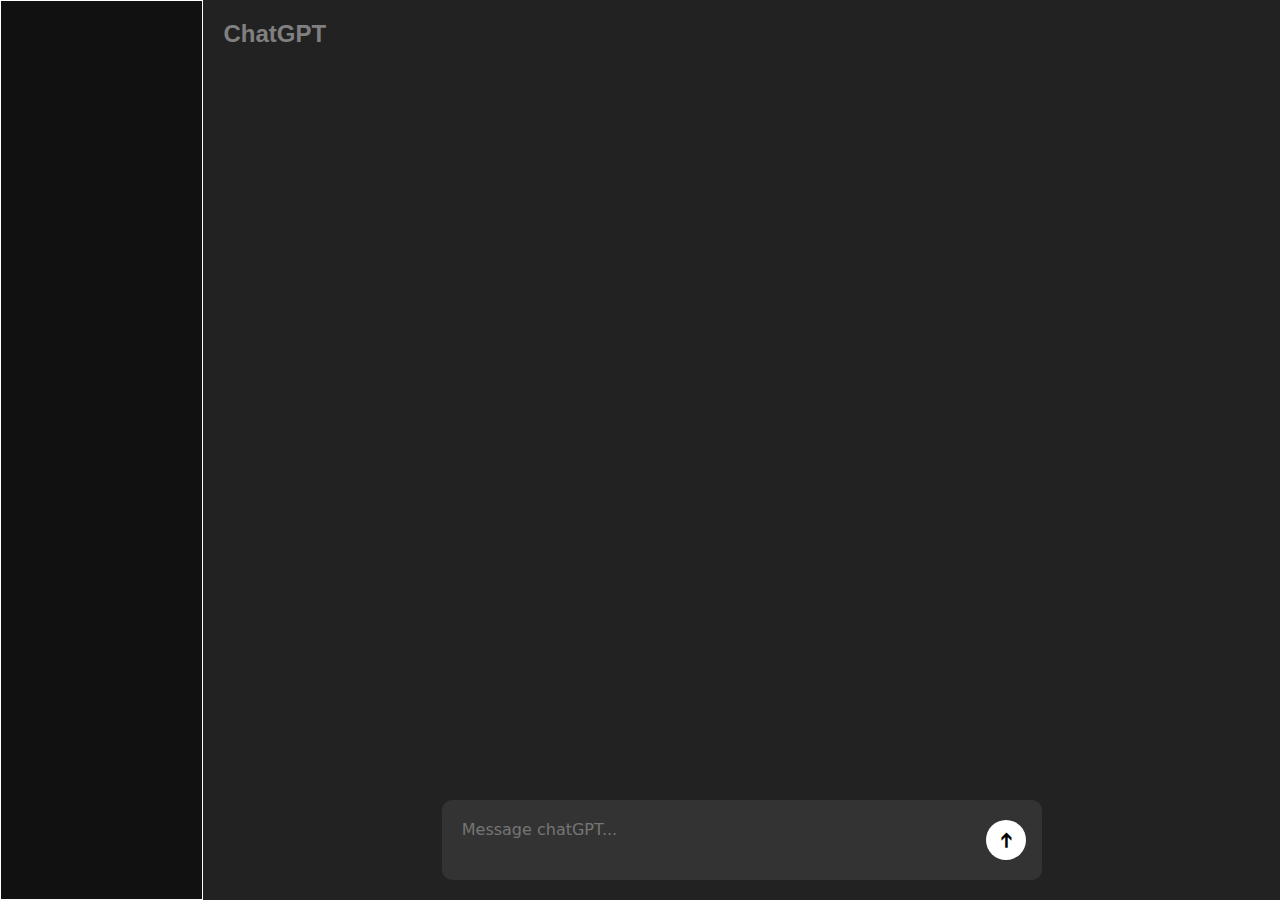
==== index.html @ b9bcdb05 "first_comit" ====
<!DOCTYPE html>
<html lang="en">
  <head>
    <meta charset="UTF-8" />
    <meta name="viewport" content="width=device-width, initial-scale=1.0" />
    <title>ChatGPT UI Clone</title>
    <link rel="stylesheet" href="style.css" />
  </head>
  <body>
    <div class="main_content">
      <div class="recent-chats">
        <!-- chats -->
      </div>
      <div class="chat-container">
        <div class="chat-header">ChatGPT</div>
        <div class="chat-messages" id="chat-messages">
          <!-- Messages will be dynamically added here -->
        </div>
        <div class="chat-input">
          <textarea
            id="user-input"
            rows="1"
            placeholder="Message chatGPT..."
          ></textarea>
          <button id="send-button"></button>
        </div>
      </div>
    </div>
    <script src="script.js"></script>
  </body>
</html>
---- style.css ----
body {
  font-family: Arial, sans-serif;
  margin: 0;
  padding: 0;
  background-color: #222;
}

.main_content {
  display: flex;
  flex-direction: row;
}

.recent-chats {
  padding: 20px;
  background-color: #111111;
  color: gray;
  flex-basis: 15%;
  text-align: left;
  font-size: 1rem;
  font-weight: bold;
  border: 1px white solid;
}

.chat-header {
  padding: 20px;
  color: gray;
  flex-basis: 15%;
  text-align: left;
  font-size: 1.5rem;
  font-weight: bold;
}

.chat-container {
  display: flex;
  flex-direction: column;
  width: 100%;
  height: 100vh;
  margin: auto;
  background-color: #222;
  overflow: hidden;
}

.chat-messages {
  flex-grow: 1;
  padding: 20px;
  overflow-y: auto;
  background-color: #222;
}

/* Scrollbar styling */
.chat-messages::-webkit-scrollbar {
  width: 12px; /* Scrollbar width */
}

.chat-messages::-webkit-scrollbar-track {
  background: transparent; /* Transparent track */
}

.chat-messages::-webkit-scrollbar-thumb {
  background: rgba(100, 100, 100, 0.6); /* Thumb color */
}

.chat-messages::-webkit-scrollbar-thumb:hover {
  background: rgba(100, 100, 100, 0.8); /* Darker on hover */
}

.message {
  margin-bottom: 16px;
  display: flex;
}

.message.bot {
  justify-content: flex-start;
}

.message.user {
  justify-content: flex-end;
}

.message-content {
  max-width: 40%;
  padding: 14px;
  border-radius: 25px;
  background-color: #333;
  color: #fff;
  font-size: 1rem;
  line-height: 1.5;
}

.message.bot .message-content {
  background-color: #222;
  color: #fff;
  max-width: 60%;
}

.chat-input {
  display: flex;
  align-items: center;
  justify-content: center;
  background-color: #222;
  position: relative; /* Needed for the button positioning */
  width: 600px;
  margin: 20px auto; /* Centers the chat input on the page */
}

.chat-input textarea {
  background-color: #333;
  color: #fff;
  flex-grow: 1;
  padding: 20px;
  font-size: 1rem;
  font-family: system-ui, -apple-system, BlinkMacSystemFont, "Segoe UI", Roboto,
    Oxygen, Ubuntu, Cantarell, "Open Sans", "Helvetica Neue", sans-serif;
  border: none;
  border-radius: 10px;
  resize: none;
  outline: none;
  height: 40px;
  padding-right: 50px; /* Space for the button */
  position: relative;
  width: 100%; /* Ensures responsiveness */
  max-width: 600px;
}

.chat-input button {
  position: absolute; /* Keeps the button inside the textarea */
  top: 50%; /* Vertically centers the button */
  transform: translateY(-50%); /* Proper vertical alignment */
  right: 16px; /* Aligned inside the padding of the textarea */
  width: 40px;
  height: 40px;
  background-color: #fff;
  color: #000;
  border: none;
  border-radius: 50%; /* Circular button */
  cursor: pointer;
  outline: none;
  display: flex;
  justify-content: center;
  align-items: center;
  transition: background-color 0.3s;
}

.chat-input button:hover {
  background-color: #ffffffc2;
}

.chat-input button::after {
  content: "➔"; /* Arrow inside the button */
  transform: rotate(-90deg); /* Points the arrow upwards */
  font-size: 1.3rem;
}
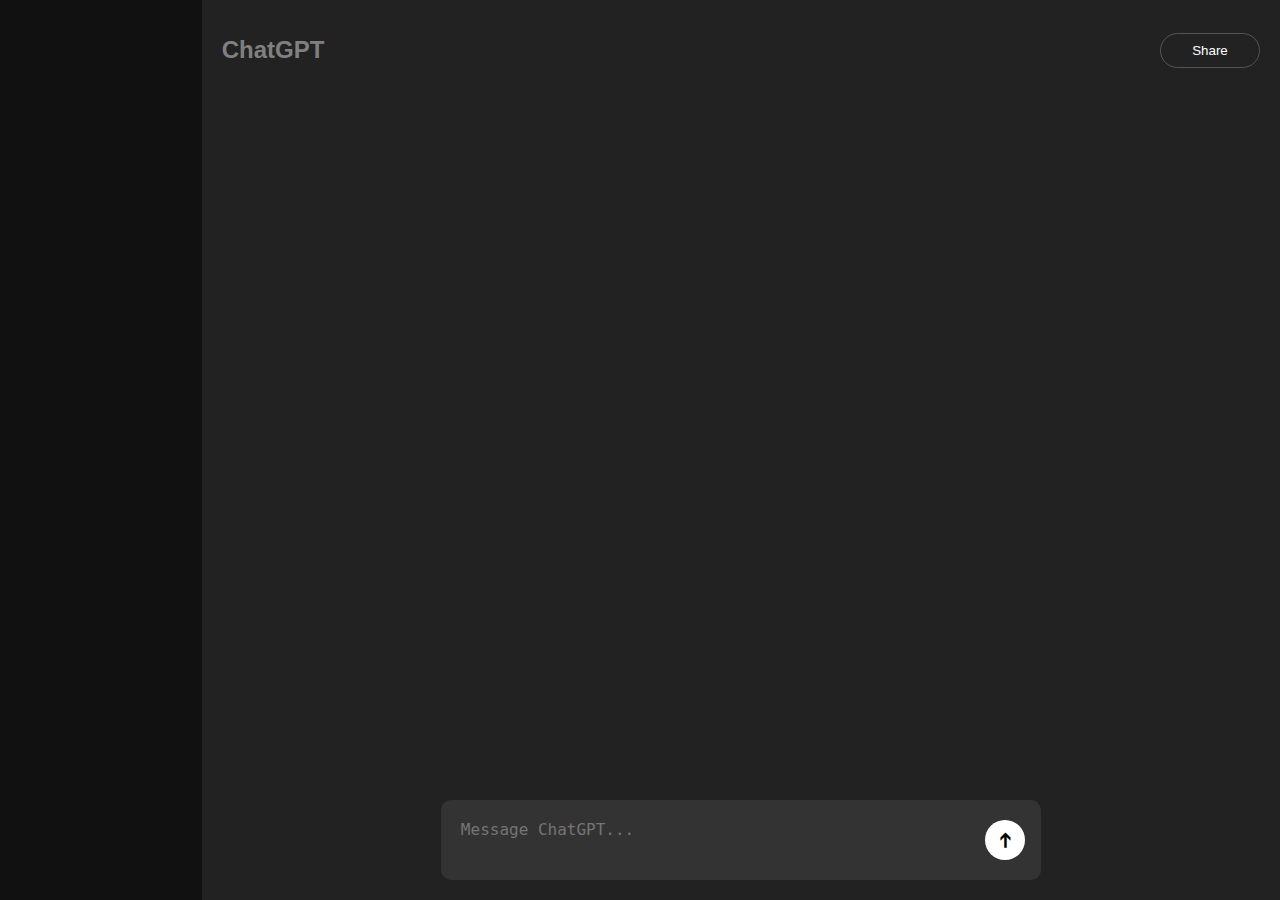
==== commit b9f6c6fd: "Chatgpt_UI" ====
--- a/index.html
+++ b/index.html
@@ -7,20 +7,29 @@
     <link rel="stylesheet" href="style.css" />
   </head>
   <body>
-    <div class="main_content">
+    <div class="main-content">
       <div class="recent-chats">
         <!-- chats -->
       </div>
       <div class="chat-container">
-        <div class="chat-header">ChatGPT</div>
+        <div class="navigation">
+          <div class="navigation-header">
+            <h1>ChatGPT</h1>
+          </div>
+          <div class="share-button">
+            <button id="share-button">Share</button>
+          </div>
+        </div>
+
         <div class="chat-messages" id="chat-messages">
           <!-- Messages will be dynamically added here -->
         </div>
+
         <div class="chat-input">
           <textarea
             id="user-input"
             rows="1"
-            placeholder="Message chatGPT..."
+            placeholder="Message ChatGPT..."
           ></textarea>
           <button id="send-button"></button>
         </div>
--- a/style.css
+++ b/style.css
@@ -1,3 +1,4 @@
+/* Global Styles */
 body {
   font-family: Arial, sans-serif;
   margin: 0;
@@ -5,28 +6,18 @@
   background-color: #222;
 }
 
-.main_content {
+.main-content {
   display: flex;
   flex-direction: row;
 }
 
 .recent-chats {
   padding: 20px;
-  background-color: #111111;
+  background-color: #111;
   color: gray;
   flex-basis: 15%;
   text-align: left;
   font-size: 1rem;
-  font-weight: bold;
-  border: 1px white solid;
-}
-
-.chat-header {
-  padding: 20px;
-  color: gray;
-  flex-basis: 15%;
-  text-align: left;
-  font-size: 1.5rem;
   font-weight: bold;
 }
 
@@ -40,6 +31,38 @@
   overflow: hidden;
 }
 
+/* Navigation Styles */
+.navigation {
+  display: flex;
+  justify-content: space-between;
+  align-items: center;
+}
+
+.navigation-header h1 {
+  padding: 20px;
+  color: gray;
+  text-align: left;
+  font-size: 1.5rem;
+  font-weight: bold;
+}
+
+.share-button button {
+  width: 100px;
+  height: 35px;
+  background-color: #222;
+  color: #fff;
+  border: 1px #555 solid;
+  border-radius: 20px;
+  cursor: pointer;
+  transition: background-color 0.3s;
+  margin-right: 20px; /* Added margin to shift it to the left */
+}
+
+.share-button button:hover {
+  background-color: #333;
+}
+
+/* Chat Messages Styles */
 .chat-messages {
   flex-grow: 1;
   padding: 20px;
@@ -47,21 +70,20 @@
   background-color: #222;
 }
 
-/* Scrollbar styling */
 .chat-messages::-webkit-scrollbar {
-  width: 12px; /* Scrollbar width */
+  width: 12px;
 }
 
 .chat-messages::-webkit-scrollbar-track {
-  background: transparent; /* Transparent track */
+  background: transparent;
 }
 
 .chat-messages::-webkit-scrollbar-thumb {
-  background: rgba(100, 100, 100, 0.6); /* Thumb color */
+  background: rgba(100, 100, 100, 0.6);
 }
 
 .chat-messages::-webkit-scrollbar-thumb:hover {
-  background: rgba(100, 100, 100, 0.8); /* Darker on hover */
+  background: rgba(100, 100, 100, 0.8);
 }
 
 .message {
@@ -85,6 +107,9 @@
   color: #fff;
   font-size: 1rem;
   line-height: 1.5;
+  word-wrap: break-word;
+  word-break: break-word;
+  overflow-wrap: break-word;
 }
 
 .message.bot .message-content {
@@ -93,14 +118,15 @@
   max-width: 60%;
 }
 
+/* Chat Input Styles */
 .chat-input {
   display: flex;
   align-items: center;
   justify-content: center;
   background-color: #222;
-  position: relative; /* Needed for the button positioning */
+  position: relative;
   width: 600px;
-  margin: 20px auto; /* Centers the chat input on the page */
+  margin: 20px auto;
 }
 
 .chat-input textarea {
@@ -109,30 +135,28 @@
   flex-grow: 1;
   padding: 20px;
   font-size: 1rem;
-  font-family: system-ui, -apple-system, BlinkMacSystemFont, "Segoe UI", Roboto,
-    Oxygen, Ubuntu, Cantarell, "Open Sans", "Helvetica Neue", sans-serif;
   border: none;
   border-radius: 10px;
   resize: none;
   outline: none;
   height: 40px;
-  padding-right: 50px; /* Space for the button */
+  padding-right: 55px;
   position: relative;
-  width: 100%; /* Ensures responsiveness */
+  width: 100%;
   max-width: 600px;
 }
 
 .chat-input button {
-  position: absolute; /* Keeps the button inside the textarea */
-  top: 50%; /* Vertically centers the button */
-  transform: translateY(-50%); /* Proper vertical alignment */
-  right: 16px; /* Aligned inside the padding of the textarea */
+  position: absolute;
+  top: 50%;
+  transform: translateY(-50%);
+  right: 16px;
   width: 40px;
   height: 40px;
   background-color: #fff;
   color: #000;
   border: none;
-  border-radius: 50%; /* Circular button */
+  border-radius: 50%;
   cursor: pointer;
   outline: none;
   display: flex;
@@ -146,7 +170,7 @@
 }
 
 .chat-input button::after {
-  content: "➔"; /* Arrow inside the button */
-  transform: rotate(-90deg); /* Points the arrow upwards */
+  content: "➔";
+  transform: rotate(-90deg);
   font-size: 1.3rem;
 }
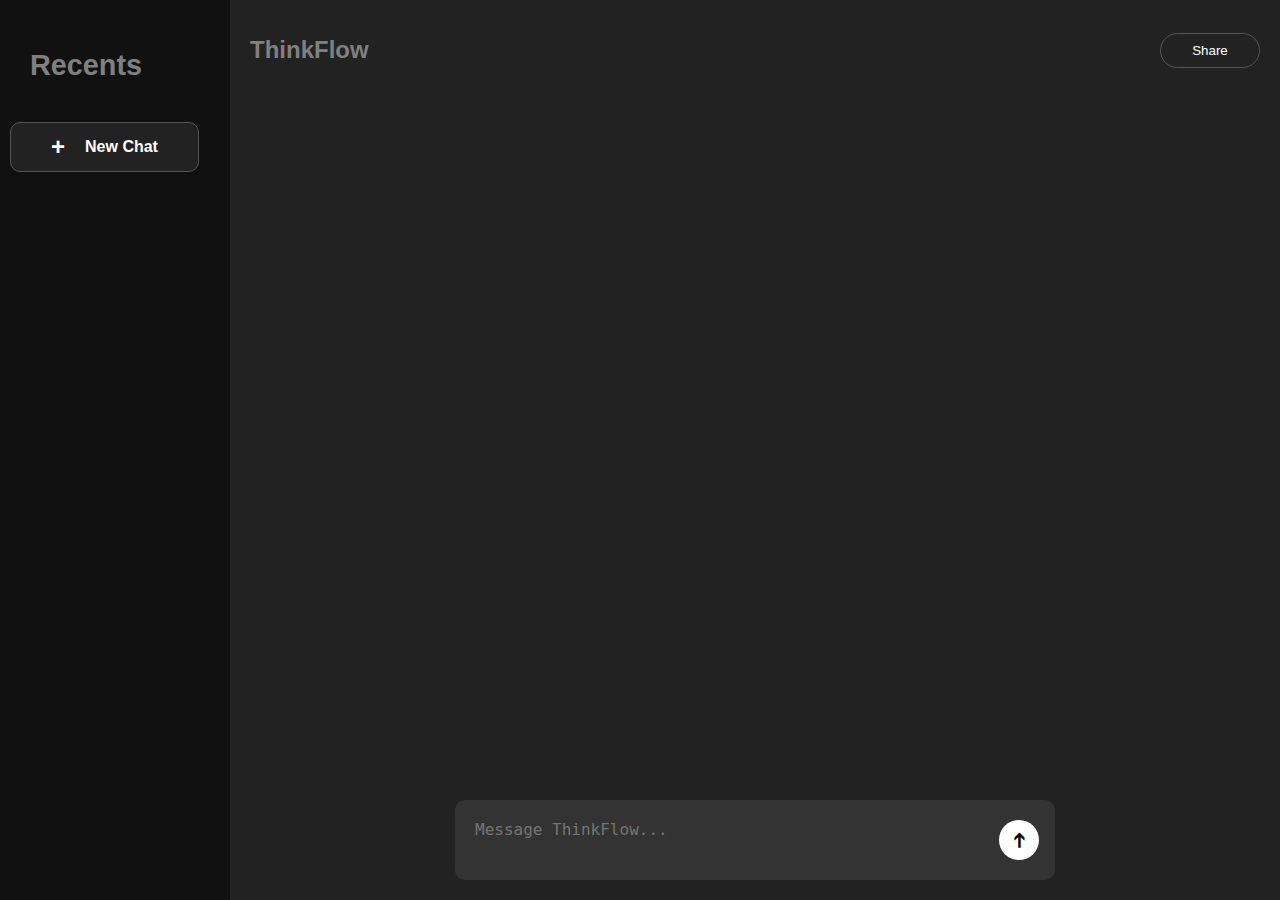
==== commit 7aa25dc3: "new-chat button" ====
--- a/index.html
+++ b/index.html
@@ -3,18 +3,21 @@
   <head>
     <meta charset="UTF-8" />
     <meta name="viewport" content="width=device-width, initial-scale=1.0" />
-    <title>ChatGPT UI Clone</title>
+    <title>ThinkFlow</title>
     <link rel="stylesheet" href="style.css" />
   </head>
   <body>
     <div class="main-content">
       <div class="recent-chats">
-        <!-- chats -->
+        <h1>Recents</h1>
+          <button id="new-chat-button">New Chat</button>
+          <!-- existing chats will go here -->
+        
       </div>
       <div class="chat-container">
         <div class="navigation">
           <div class="navigation-header">
-            <h1>ChatGPT</h1>
+            <h1>ThinkFlow</h1>
           </div>
           <div class="share-button">
             <button id="share-button">Share</button>
@@ -29,7 +32,7 @@
           <textarea
             id="user-input"
             rows="1"
-            placeholder="Message ChatGPT..."
+            placeholder="Message ThinkFlow..."
           ></textarea>
           <button id="send-button"></button>
         </div>
--- a/style.css
+++ b/style.css
@@ -12,14 +12,51 @@
 }
 
 .recent-chats {
-  padding: 20px;
+  padding: 10px;
   background-color: #111;
   color: gray;
-  flex-basis: 15%;
+  flex-basis: 20%;
   text-align: left;
   font-size: 1rem;
   font-weight: bold;
 }
+
+.recent-chats h1 {
+  padding: 20px;
+  color: gray;
+  text-align: left;
+  font-size: 1.8rem;
+  font-weight: bold;
+}
+
+#new-chat-button {
+  width: 90%;
+  padding: 10px;
+  background-color: #222;
+  color: #fff;
+  border: 1px solid #555;
+  border-radius: 10px;
+  font-size: 1rem;
+  font-weight: bold;
+  cursor: pointer;
+  margin-bottom: 10px;
+  display: flex;
+  align-items: center;
+  justify-content: center;
+  transition: background-color 0.3s;
+}
+
+#new-chat-button:hover {
+  background-color: #333;
+}
+
+#new-chat-button::before {
+  content: "+";
+  font-size: 1.5rem;
+  margin-right: 20px; /* Space between the + and the text */
+}
+
+
 
 .chat-container {
   display: flex;
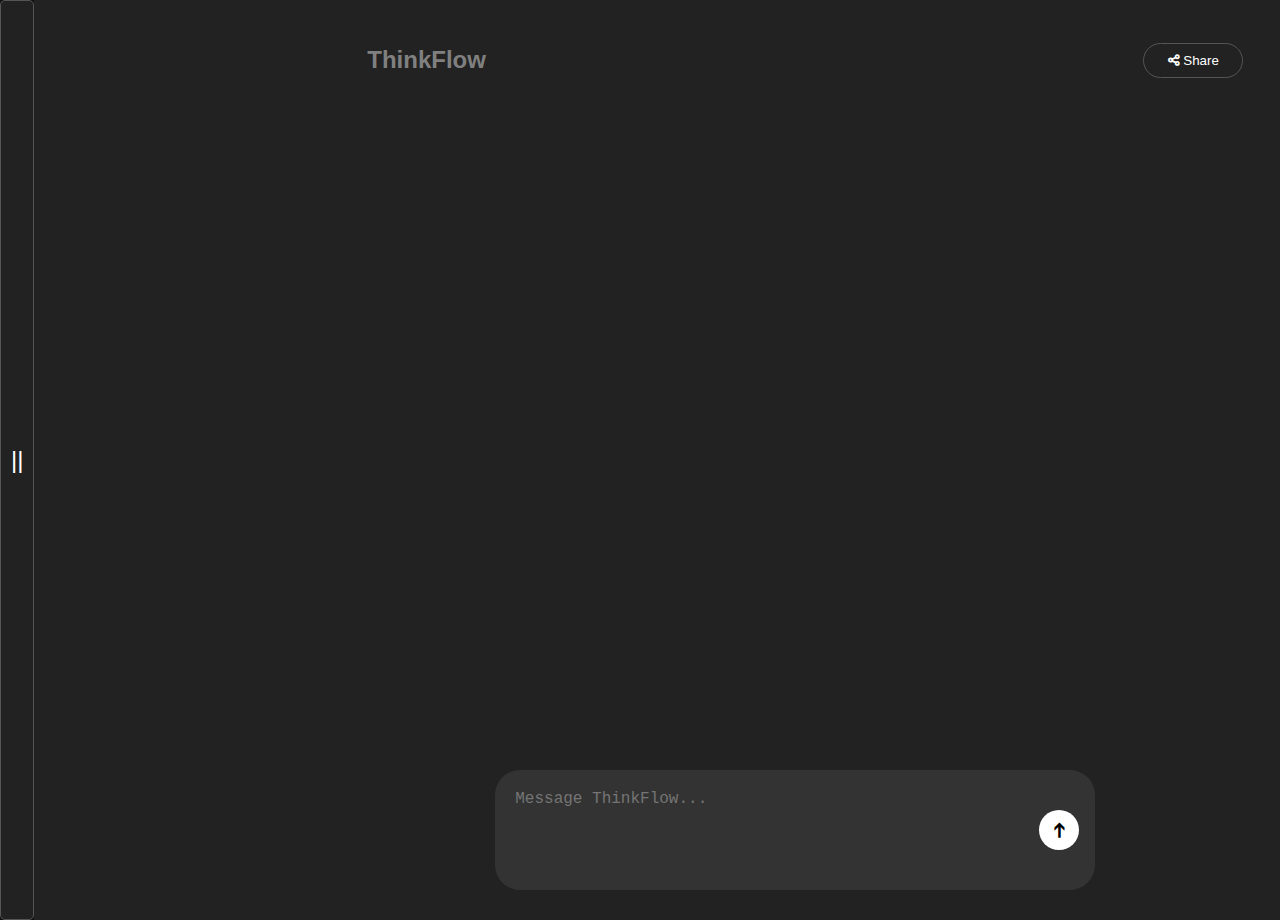
==== commit 6ae15a2e: "toggle drawer" ====
--- a/index.html
+++ b/index.html
@@ -5,22 +5,38 @@
     <meta name="viewport" content="width=device-width, initial-scale=1.0" />
     <title>ThinkFlow</title>
     <link rel="stylesheet" href="style.css" />
+    <link
+      rel="stylesheet"
+      href="https://cdnjs.cloudflare.com/ajax/libs/font-awesome/6.0.0-beta3/css/all.min.css"
+    />
   </head>
   <body>
     <div class="main-content">
-      <div class="recent-chats">
-        <h1>Recents</h1>
+      <!-- The Toggle Button is outside the recent-chats div -->
+      <button id="toggle-drawer-button">||</button>
+
+      <div class="recent-chats" id="recent-chats">
+        <div class="recent-chats-header">
+          <h1>Recents</h1>
           <button id="new-chat-button">New Chat</button>
+        </div>
+
+        <div class="recent-chats-content">
           <!-- existing chats will go here -->
-        
+        </div>
+
+        <div class="recent-chats-footer">footer</div>
       </div>
+
       <div class="chat-container">
         <div class="navigation">
           <div class="navigation-header">
             <h1>ThinkFlow</h1>
           </div>
           <div class="share-button">
-            <button id="share-button">Share</button>
+            <button id="share-button">
+              <i class="fas fa-share-alt"></i> Share
+            </button>
           </div>
         </div>
 
@@ -38,6 +54,7 @@
         </div>
       </div>
     </div>
+
     <script src="script.js"></script>
   </body>
 </html>
--- a/style.css
+++ b/style.css
@@ -19,14 +19,60 @@
   text-align: left;
   font-size: 1rem;
   font-weight: bold;
+  position: relative;
+  transition: transform 0.3s ease-in-out;
+  transform: translateX(-100%); /* Initially hidden */
+  display: flex;
+  flex-direction: column;
+  height: 100vh;
+}
+
+.recent-chats.open {
+  transform: translateX(0); /* Slide in when "open" class is added */
+  display: block;
 }
 
 .recent-chats h1 {
-  padding: 20px;
   color: gray;
-  text-align: left;
   font-size: 1.8rem;
   font-weight: bold;
+  margin-left: 10px;
+  flex-grow: 1;
+}
+
+.recent-chats-header {
+  display: flex;
+  flex-direction: column;
+  align-items: flex-start;
+  width: 100%;
+}
+
+.recent-chats-content {
+  flex-grow: 1; /* Allows this section to take up remaining space */
+  overflow-y: auto; /* Enables scrolling for chat content */
+}
+
+.recent-chats-footer {
+  border-top: 1px solid white;
+  padding: 10px;
+  background: #111;
+  text-align: center;
+}
+
+#toggle-drawer-button {
+  background-color: #222;
+  color: #fff;
+  border: 1px solid #555;
+  border-radius: 5px;
+  font-size: 1.5rem;
+  cursor: pointer;
+  padding: 10px;
+  transition: background-color 0.3s;
+  z-index: 10; /* Make sure the button is always on top */
+}
+
+#toggle-drawer-button:hover {
+  background-color: #333;
 }
 
 #new-chat-button {
@@ -56,11 +102,10 @@
   margin-right: 20px; /* Space between the + and the text */
 }
 
-
-
 .chat-container {
   display: flex;
   flex-direction: column;
+  flex-basis: 70%;
   width: 100%;
   height: 100vh;
   margin: auto;
@@ -92,11 +137,14 @@
   border-radius: 20px;
   cursor: pointer;
   transition: background-color 0.3s;
-  margin-right: 20px; /* Added margin to shift it to the left */
 }
 
 .share-button button:hover {
   background-color: #333;
+}
+
+#share-button svg {
+  margin-right: 10px; /* Adjust the spacing between the icon and text */
 }
 
 /* Chat Messages Styles */
@@ -109,6 +157,7 @@
 
 .chat-messages::-webkit-scrollbar {
   width: 12px;
+  position: relative;
 }
 
 .chat-messages::-webkit-scrollbar-track {
@@ -173,14 +222,14 @@
   padding: 20px;
   font-size: 1rem;
   border: none;
-  border-radius: 10px;
+  border-radius: 25px;
   resize: none;
   outline: none;
-  height: 40px;
+  height: 80px;
   padding-right: 55px;
   position: relative;
   width: 100%;
-  max-width: 600px;
+  max-width: 700px;
 }
 
 .chat-input button {
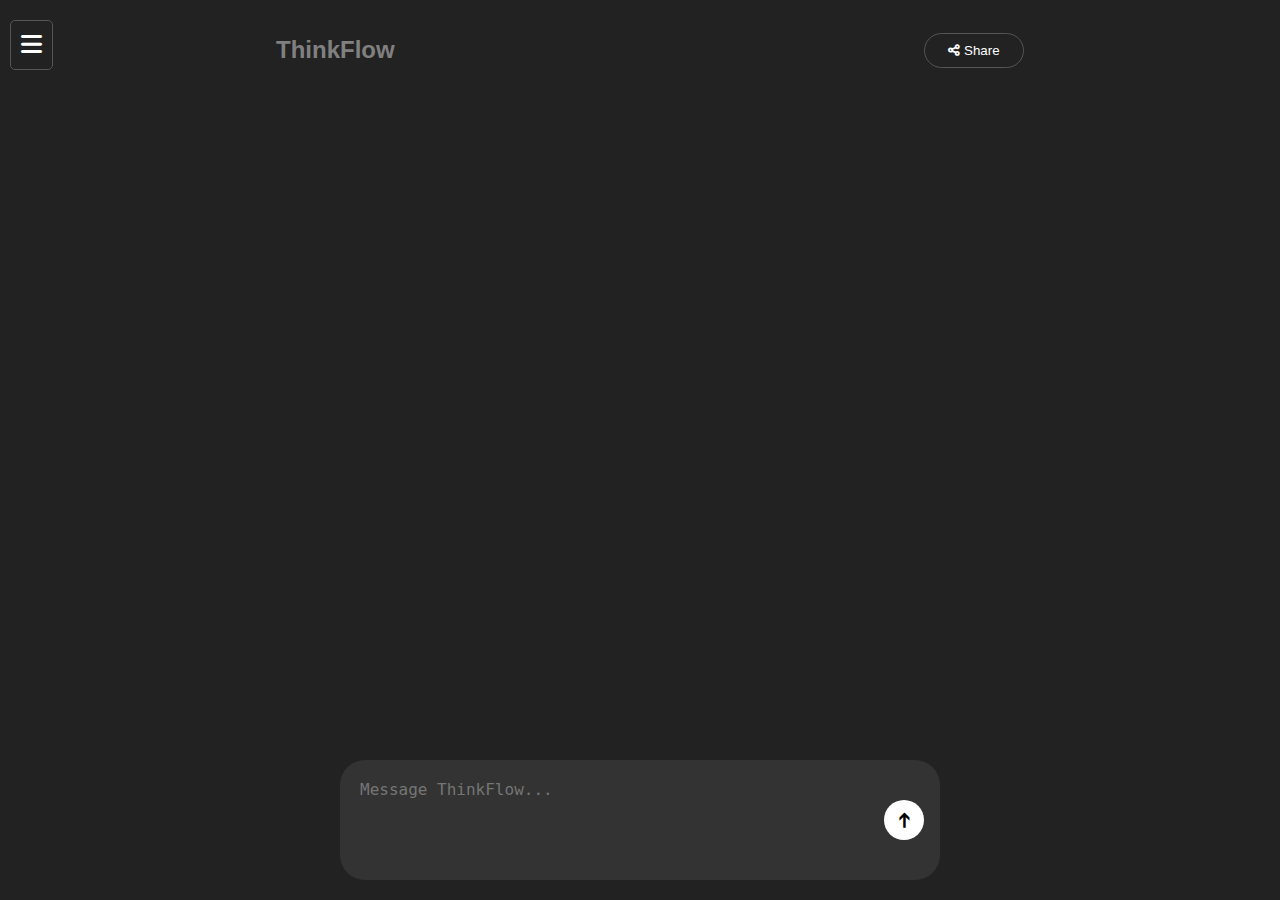
==== commit e73ee3b1: "chat-container ui" ====
--- a/index.html
+++ b/index.html
@@ -12,23 +12,26 @@
   </head>
   <body>
     <div class="main-content">
-      <!-- The Toggle Button is outside the recent-chats div -->
-      <button id="toggle-drawer-button">||</button>
+      <button id="toggle-drawer-button">
+        <i class="fas fa-bars"></i>
+      </button>
 
       <div class="recent-chats" id="recent-chats">
         <div class="recent-chats-header">
           <h1>Recents</h1>
-          <button id="new-chat-button">New Chat</button>
+          <button id="new-chat-button">
+            <i class="fas fa-plus"></i> New Chat
+          </button>
         </div>
 
-        <div class="recent-chats-content">
-          <!-- existing chats will go here -->
+        <div class="recent-chats-content" id="recent-chats-list">
+          <!-- Recent chats will be dynamically added here -->
         </div>
 
-        <div class="recent-chats-footer">footer</div>
+        <div class="recent-chats-footer">ThinkFlow © 2025</div>
       </div>
 
-      <div class="chat-container">
+      <div class="chat-container" id="chat-container">
         <div class="navigation">
           <div class="navigation-header">
             <h1>ThinkFlow</h1>
--- a/style.css
+++ b/style.css
@@ -19,45 +19,106 @@
   text-align: left;
   font-size: 1rem;
   font-weight: bold;
+  position: fixed;
+  left: -250px;
+  height: 100vh;
+  width: 250px;
+  display: none;
+  flex-direction: column;
+  transition: left 0.3s ease-in-out;
+  box-shadow: 2px 0 5px rgba(255, 255, 255, 0.2);
+}
+
+.recent-chats.open {
+  left: 0;
+  display: flex;
+}
+
+#toggle-drawer-button {
+  position: fixed;
+  left: 10px;
+  top: 20px;
+  background-color: #333;
+  color: white;
+  border: none;
+  border-radius: 5px;
+  font-size: 1.5rem;
+  padding: 10px;
+  cursor: pointer;
+  transition: background-color 0.3s;
+  z-index: 10;
+}
+
+#toggle-drawer-button:hover {
+  background-color: #444;
+}
+
+.recent-chats-header {
+  display: flex;
+  flex-direction: column;
+  align-items: center;
+}
+
+#new-chat-button {
+  width: 90%;
+  padding: 10px;
+  background-color: #222;
+  color: #fff;
+  border: 1px solid #555;
+  border-radius: 10px;
+  font-size: 1rem;
+  font-weight: bold;
+  cursor: pointer;
+  margin-bottom: 10px;
+  display: flex;
+  align-items: center;
+  justify-content: center;
+  transition: background-color 0.3s;
+}
+
+#new-chat-button:hover {
+  background-color: #333;
+}
+
+#new-chat-button i {
+  margin-right: 10px;
+}
+
+.recent-chats-content {
+  flex-grow: 1;
+  overflow-y: auto;
+}
+
+.recent-chats-content::-webkit-scrollbar {
+  width: 12px;
   position: relative;
-  transition: transform 0.3s ease-in-out;
-  transform: translateX(-100%); /* Initially hidden */
-  display: flex;
-  flex-direction: column;
-  height: 100vh;
-}
-
-.recent-chats.open {
-  transform: translateX(0); /* Slide in when "open" class is added */
-  display: block;
-}
-
-.recent-chats h1 {
-  color: gray;
-  font-size: 1.8rem;
-  font-weight: bold;
-  margin-left: 10px;
-  flex-grow: 1;
-}
-
-.recent-chats-header {
-  display: flex;
-  flex-direction: column;
-  align-items: flex-start;
-  width: 100%;
-}
-
-.recent-chats-content {
-  flex-grow: 1; /* Allows this section to take up remaining space */
-  overflow-y: auto; /* Enables scrolling for chat content */
-}
-
-.recent-chats-footer {
-  border-top: 1px solid white;
-  padding: 10px;
-  background: #111;
-  text-align: center;
-}
+}
+
+.recent-chats-content::-webkit-scrollbar-track {
+  background: transparent;
+}
+
+.recent-chats-content::-webkit-scrollbar-thumb {
+  background: rgba(100, 100, 100, 0.6);
+}
+
+.recent-chats-content::-webkit-scrollbar-thumb:hover {
+  background: rgba(100, 100, 100, 0.8);
+}
+
+/* Style for each recent chat */
+.recent-chat-item {
+  padding: 10px;
+  cursor: pointer;
+  border-bottom: 1px solid #333;
+  transition: background-color 0.3s;
+}
+
+.recent-chat-item:hover {
+  background-color: #333;
+}
+
+/* Other styles remain the same */
 
 #toggle-drawer-button {
   background-color: #222;
@@ -96,21 +157,11 @@
   background-color: #333;
 }
 
-#new-chat-button::before {
-  content: "+";
-  font-size: 1.5rem;
-  margin-right: 20px; /* Space between the + and the text */
-}
-
-.chat-container {
-  display: flex;
-  flex-direction: column;
-  flex-basis: 70%;
-  width: 100%;
-  height: 100vh;
-  margin: auto;
-  background-color: #222;
-  overflow: hidden;
+.recent-chats-footer {
+  border-top: 1px solid white;
+  padding: 10px;
+  background: #111;
+  text-align: center;
 }
 
 /* Navigation Styles */
@@ -145,6 +196,17 @@
 
 #share-button svg {
   margin-right: 10px; /* Adjust the spacing between the icon and text */
+}
+
+.chat-container {
+  display: flex;
+  flex-direction: column;
+  flex-basis: 60%;
+  width: 100%;
+  height: 100vh;
+  margin: auto;
+  background-color: #222;
+  overflow: hidden;
 }
 
 /* Chat Messages Styles */
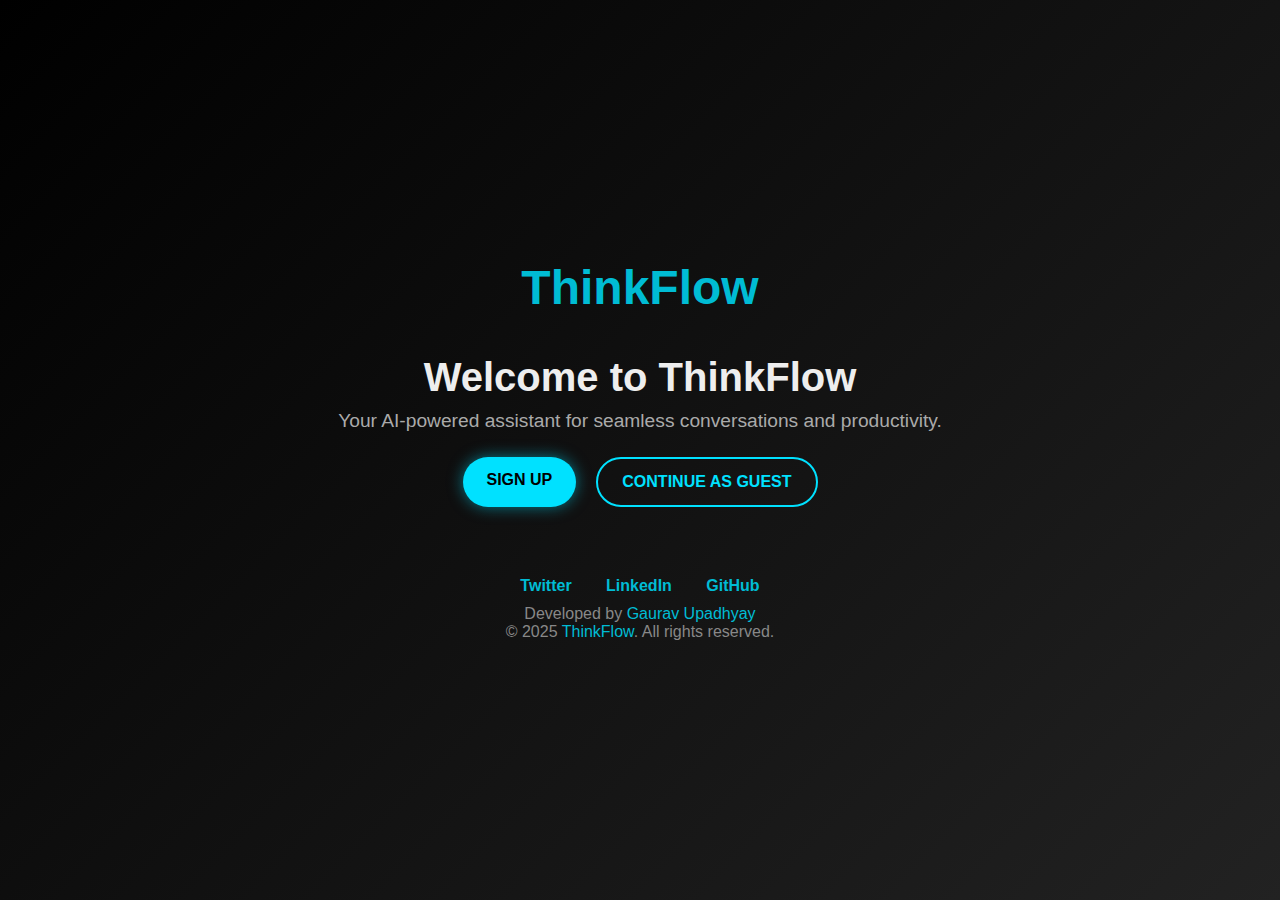
==== commit 545698a0: "auth-update landing-pageUpdate" ====
--- a/index.html
+++ b/index.html
@@ -3,61 +3,42 @@
   <head>
     <meta charset="UTF-8" />
     <meta name="viewport" content="width=device-width, initial-scale=1.0" />
-    <title>ThinkFlow</title>
-    <link rel="stylesheet" href="style.css" />
-    <link
-      rel="stylesheet"
-      href="https://cdnjs.cloudflare.com/ajax/libs/font-awesome/6.0.0-beta3/css/all.min.css"
-    />
+    <title>ThinkFlow - Welcome</title>
+    <link rel="stylesheet" href="styles.css" />
   </head>
   <body>
-    <div class="main-content">
-      <button id="toggle-drawer-button">
-        <i class="fas fa-bars"></i>
-      </button>
+    <header>
+      <h1>ThinkFlow</h1>
+    </header>
 
-      <div class="recent-chats" id="recent-chats">
-        <div class="recent-chats-header">
-          <h1>Recents</h1>
-          <button id="new-chat-button">
-            <i class="fas fa-plus"></i> New Chat
-          </button>
-        </div>
+    <main>
+      <h2>Welcome to ThinkFlow</h2>
+      <p>
+        Your AI-powered assistant for seamless conversations and productivity.
+      </p>
+      <div class="button-group">
+        <a href="auth/signup.html" class="btn primary">Sign Up</a>
+        <a href="dashboard.html" class="btn secondary">Continue as Guest</a>
+      </div>
+    </main>
 
-        <div class="recent-chats-content" id="recent-chats-list">
-          <!-- Recent chats will be dynamically added here -->
-        </div>
-
-        <div class="recent-chats-footer">ThinkFlow © 2025</div>
+    <footer>
+      <div class="social-links">
+        <a href="https://twitter.com/thinkflow" target="_blank">Twitter</a>
+        <a href="https://linkedin.com/company/thinkflow" target="_blank"
+          >LinkedIn</a
+        >
+        <a href="https://github.com/thinkflow" target="_blank">GitHub</a>
       </div>
-
-      <div class="chat-container" id="chat-container">
-        <div class="navigation">
-          <div class="navigation-header">
-            <h1>ThinkFlow</h1>
-          </div>
-          <div class="share-button">
-            <button id="share-button">
-              <i class="fas fa-share-alt"></i> Share
-            </button>
-          </div>
-        </div>
-
-        <div class="chat-messages" id="chat-messages">
-          <!-- Messages will be dynamically added here -->
-        </div>
-
-        <div class="chat-input">
-          <textarea
-            id="user-input"
-            rows="1"
-            placeholder="Message ThinkFlow..."
-          ></textarea>
-          <button id="send-button"></button>
-        </div>
-      </div>
-    </div>
-
-    <script src="script.js"></script>
+      <p>
+        Developed by
+        <a href="https://gauravupadhyay.dev" target="_blank">Gaurav Upadhyay</a>
+      </p>
+      <p>
+        &copy; 2025
+        <a href="https://thinkflow.com" target="_blank">ThinkFlow</a>. All
+        rights reserved.
+      </p>
+    </footer>
   </body>
 </html>
--- a/styles.css
+++ b/styles.css
@@ -0,0 +1,118 @@
+/* Global Reset */
+* {
+  margin: 0;
+  padding: 0;
+  box-sizing: border-box;
+  font-family: 'Arial', sans-serif;
+}
+
+body {
+  display: flex;
+  flex-direction: column;
+  justify-content: center;
+  align-items: center;
+  height: 100vh;
+  background: linear-gradient(135deg, #000, #111, #222);
+  color: #fff;
+  text-align: center;
+}
+
+/* Header */
+header h1 {
+  font-size: 3rem;
+  font-weight: bold;
+  color: #00bcd4;
+  margin-bottom: 20px;
+}
+
+/* Main Content */
+main {
+  padding: 20px;
+}
+
+main h2 {
+  font-size: 2.5rem;
+  color: #eee;
+  margin-bottom: 10px;
+}
+
+main p {
+  font-size: 1.2rem;
+  color: #aaa;
+  margin-bottom: 25px;
+}
+
+/* Buttons */
+.button-group {
+  display: flex;
+  justify-content: center;
+  gap: 20px;
+  margin-top: 20px;
+}
+
+/* Buttons */
+.btn {
+  text-decoration: none;
+  padding: 14px 24px;
+  font-size: 1rem;
+  font-weight: bold;
+  border-radius: 30px;
+  transition: 0.3s;
+  display: inline-block;
+  text-transform: uppercase;
+}
+
+.primary {
+  background: #00e1ff;
+  color: #000;
+  box-shadow: 0 0 15px rgba(0, 225, 255, 0.5);
+}
+
+.primary:hover {
+  background: #00bcd4;
+  box-shadow: 0 0 20px rgba(0, 188, 212, 0.7);
+}
+
+.secondary {
+  background: transparent;
+  border: 2px solid #00e1ff;
+  color: #00e1ff;
+}
+
+.secondary:hover {
+  background: #00e1ff;
+  color: #000;
+}
+
+/* Footer */
+footer {
+  margin-top: 50px;
+  font-size: 1rem;
+  color: #888;
+}
+
+footer a {
+  color: #00bcd4;
+  text-decoration: none;
+}
+
+footer a:hover {
+  text-decoration: underline;
+}
+
+/* Social Links */
+.social-links {
+  margin-bottom: 10px;
+}
+
+.social-links a {
+  margin: 0 15px;
+  color: #00bcd4;
+  text-decoration: none;
+  font-weight: bold;
+  transition: 0.3s;
+}
+
+.social-links a:hover {
+  color: #0077ff;
+}
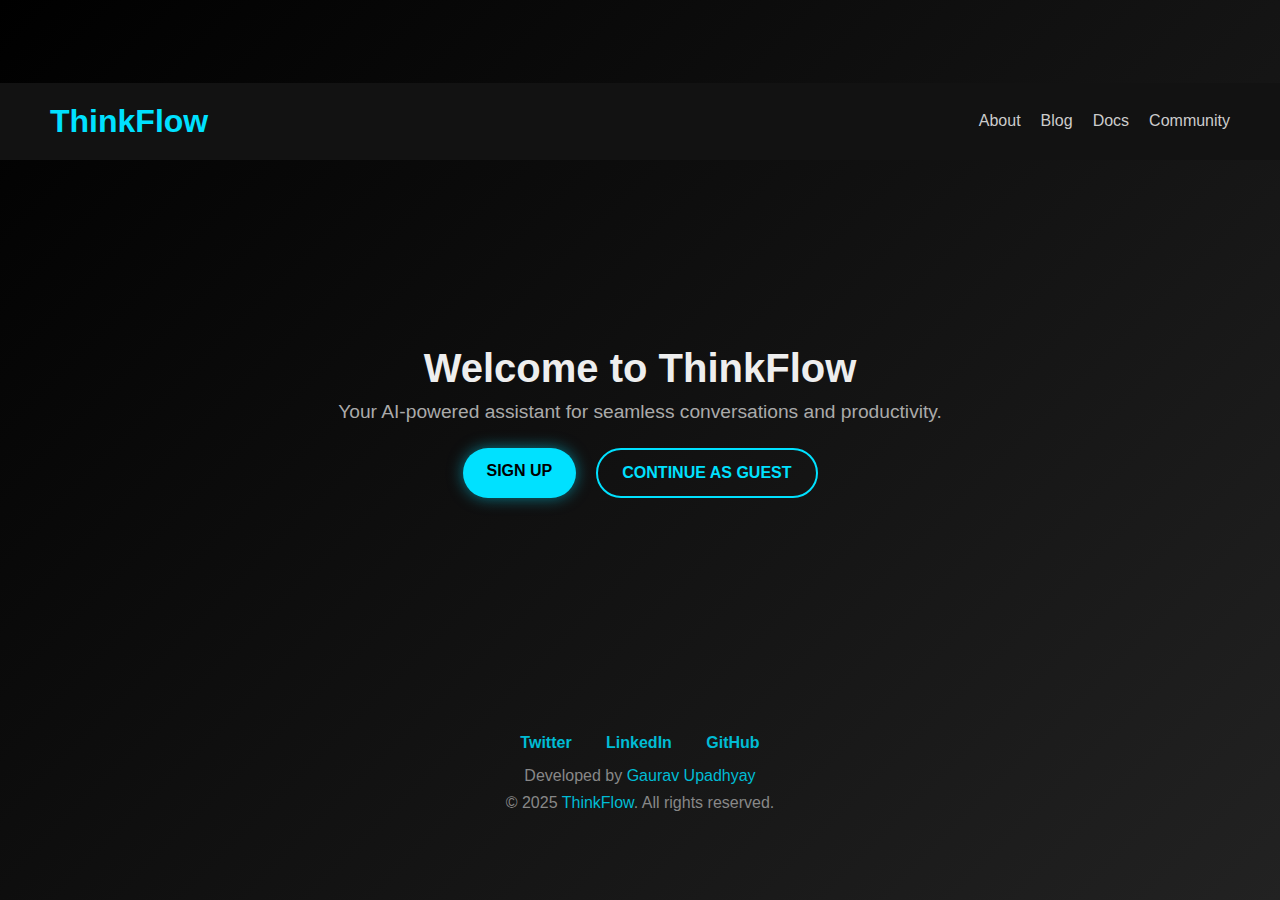
==== commit a8ef88a2: "landing-page" ====
--- a/index.html
+++ b/index.html
@@ -9,6 +9,12 @@
   <body>
     <header>
       <h1>ThinkFlow</h1>
+      <div class="nav">
+        <a href="#about">About</a>
+        <a href="#blog">Blog</a>
+        <a href="#docs">Docs</a>
+        <a href="#community">Community</a>
+      </div>
     </header>
 
     <main>
@@ -32,7 +38,7 @@
       </div>
       <p>
         Developed by
-        <a href="https://gauravupadhyay.dev" target="_blank">Gaurav Upadhyay</a>
+        <a href="https://gaurav00321.github.io/Gaurav_Portfolio/" target="_blank">Gaurav Upadhyay</a>
       </p>
       <p>
         &copy; 2025
--- a/styles.css
+++ b/styles.css
@@ -3,14 +3,13 @@
   margin: 0;
   padding: 0;
   box-sizing: border-box;
-  font-family: 'Arial', sans-serif;
+  font-family: "Arial", sans-serif;
 }
 
 body {
   display: flex;
   flex-direction: column;
-  justify-content: center;
-  align-items: center;
+  justify-content: space-around;
   height: 100vh;
   background: linear-gradient(135deg, #000, #111, #222);
   color: #fff;
@@ -18,12 +17,37 @@
 }
 
 /* Header */
+header {
+  display: flex;
+  justify-content: space-between;
+  align-items: center;
+  padding: 20px 50px;
+  background: #121212; /* Dark background */
+  color: #fff;
+}
+
 header h1 {
-  font-size: 3rem;
+  font-size: 2rem;
   font-weight: bold;
-  color: #00bcd4;
-  margin-bottom: 20px;
+  color: #00e1ff; /* Cyan for a futuristic look */
 }
+
+.nav {
+  display: flex;
+  gap: 20px; /* Space between links */
+}
+
+.nav a {
+  text-decoration: none;
+  font-size: 1rem;
+  color: #ccc; /* Light grey for contrast */
+  transition: 0.3s;
+}
+
+.nav a:hover {
+  color: #00e1ff; /* Cyan hover effect */
+}
+
 
 /* Main Content */
 main {
@@ -100,6 +124,11 @@
   text-decoration: underline;
 }
 
+footer p {
+  font-size: 1rem;
+  padding: 0.3rem;
+}
+
 /* Social Links */
 .social-links {
   margin-bottom: 10px;
